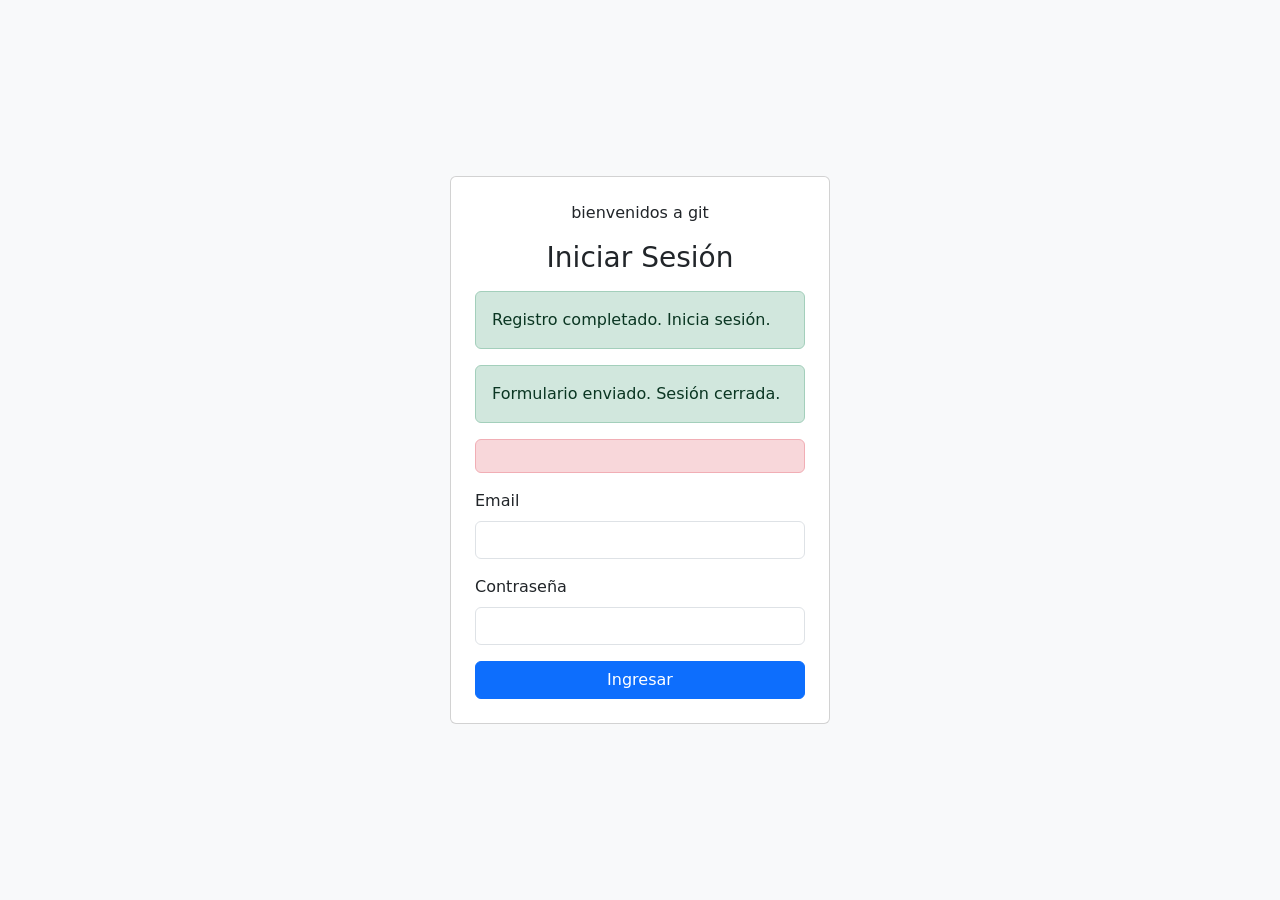
==== semana2/index.html @ 5b4c3751 "feat: intalacion y configuracion base semana 2" ====
<!DOCTYPE html>
<html lang="es" xmlns:th="http://www.thymeleaf.org">
<head>
  <meta charset="utf-8"/>
  <title>Login - WineCheck</title>
  <link href="https://cdn.jsdelivr.net/npm/bootstrap@5.3.3/dist/css/bootstrap.min.css" rel="stylesheet"/>
</head>
<body class="bg-light">
<div class="container d-flex justify-content-center align-items-center" style="min-height:100vh;">
  <div class="card p-4" style="width: 380px;">
    <p class="text-center mb-3">bienvenidos a git</p>
    <img >
    <h3 class="text-center mb-3">Iniciar Sesión</h3>

    <div th:if="${param.success}" class="alert alert-success">Registro completado. Inicia sesión.</div>
    <div th:if="${param.submitted}" class="alert alert-success">Formulario enviado. Sesión cerrada.</div>
    <div th:if="${error}" class="alert alert-danger" th:text="${error}"></div>

    <form th:action="@{/login}" method="post">
      <div class="mb-3">
        <label class="form-label">Email</label>
        <input name="email" type="email" class="form-control" required/>
      </div>
      <div class="mb-3">
        <label class="form-label">Contraseña</label>
        <input name="password" type="password" class="form-control" required/>
      </div>
      <button class="btn btn-primary w-100" type="submit">Ingresar</button>
    </form>
  </div>
</div>
</body>
</html>
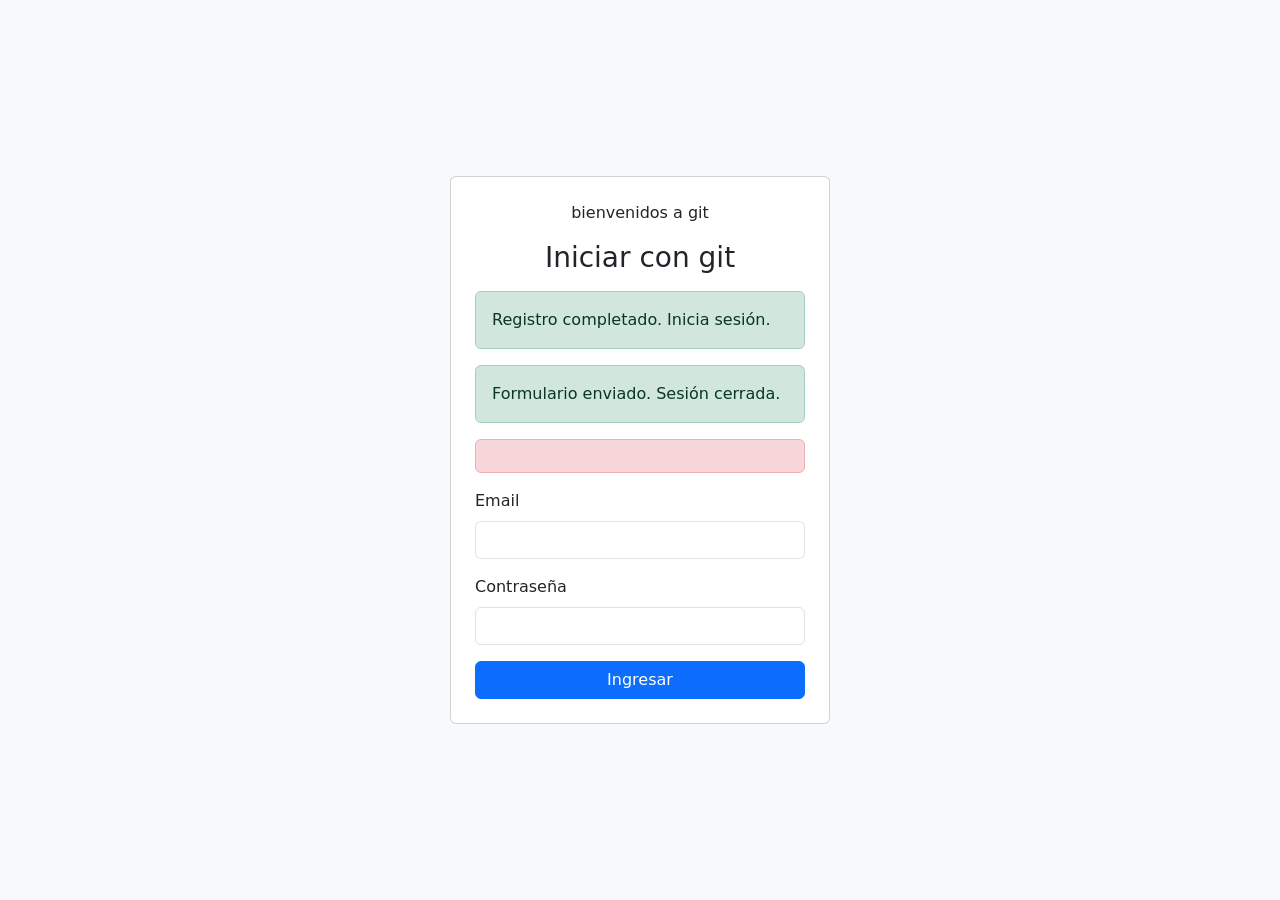
==== commit eaf53df8: "feat: agrega de modulos de pago,ventas,usuario,reporte" ====
--- a/semana2/index.html
+++ b/semana2/index.html
@@ -10,7 +10,7 @@
   <div class="card p-4" style="width: 380px;">
     <p class="text-center mb-3">bienvenidos a git</p>
     <img >
-    <h3 class="text-center mb-3">Iniciar Sesión</h3>
+    <h3 class="text-center mb-3">Iniciar con git</h3>
 
     <div th:if="${param.success}" class="alert alert-success">Registro completado. Inicia sesión.</div>
     <div th:if="${param.submitted}" class="alert alert-success">Formulario enviado. Sesión cerrada.</div>
